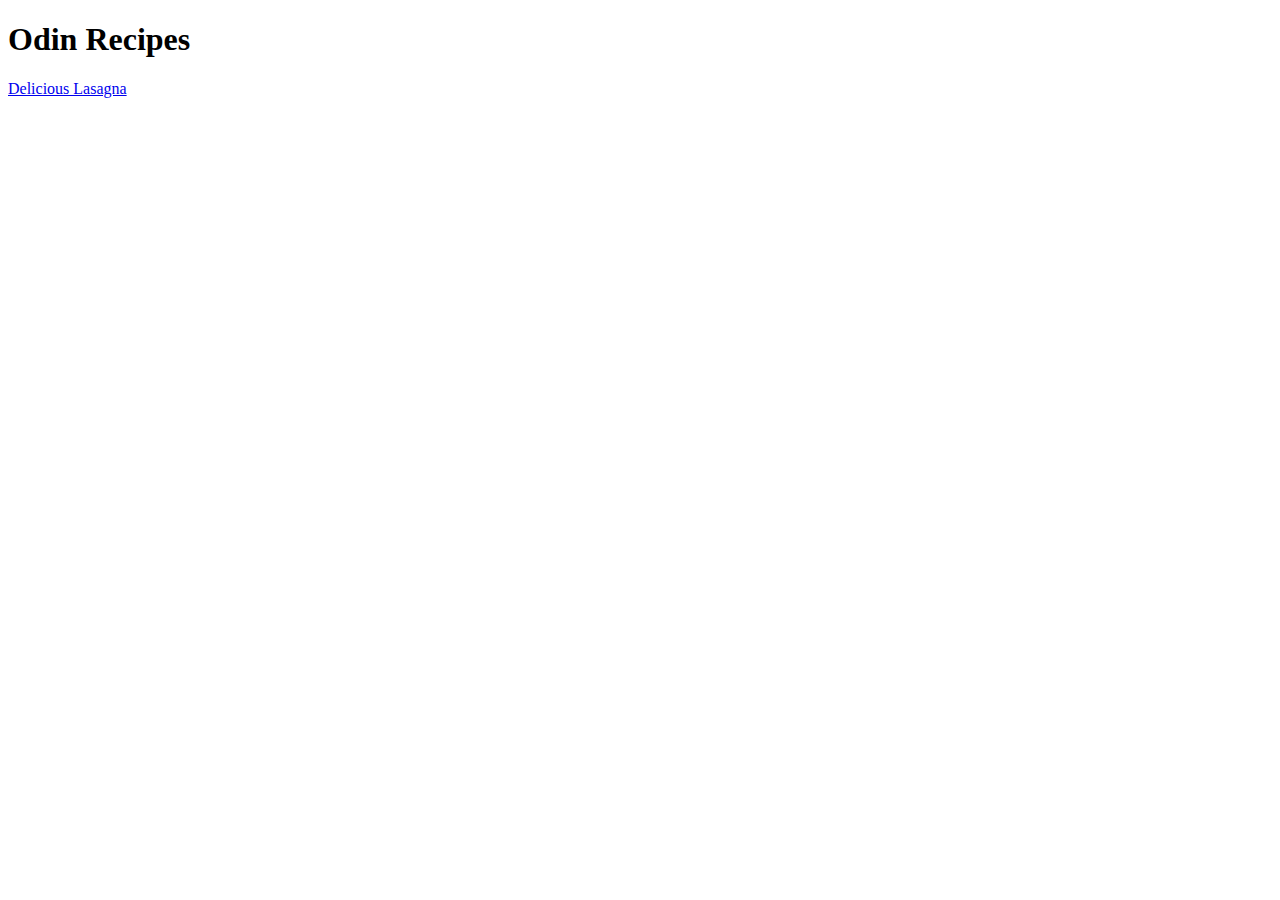
==== index.html @ 4efe770d "Build main page and bare bones recipe pages" ====
<!DOCTYPE html>
<html lang="en">
    <head>
        <meta charset="UTF-8">
        <meta http-equiv="X-UA-Compatible" content="IE=edge">
        <meta name="viewport" content="width=device-width, initial-scale=1.0">
        <title>Odin Recipes</title>
    </head>
    <body>
        <h1>Odin Recipes</h1>
        <a href="./recipes/lasagna.html">Delicious Lasagna</a>
    </body>
</html>
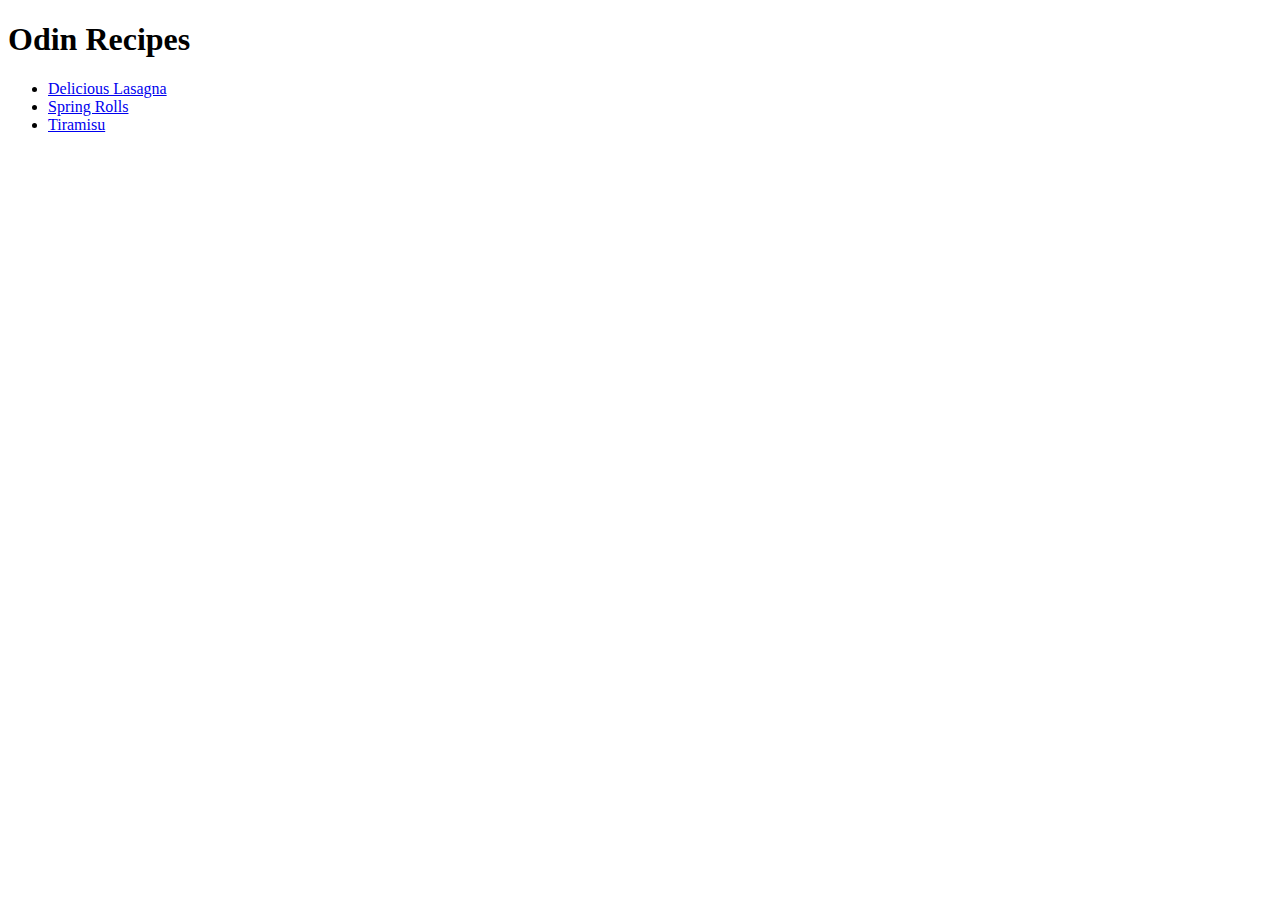
==== commit b44352a8: "complete html portion and add links to all pages" ====
--- a/index.html
+++ b/index.html
@@ -8,6 +8,11 @@
     </head>
     <body>
         <h1>Odin Recipes</h1>
-        <a href="./recipes/lasagna.html">Delicious Lasagna</a>
+        <ul>
+            <li><a href="./recipes/lasagna.html">Delicious Lasagna</a></li>
+            <li><a href="./recipes/springroll.html">Spring Rolls</a></li>
+            <li><a href="./recipes/tiramisu.html">Tiramisu</a></li>
+        </ul>
+        
     </body>
 </html>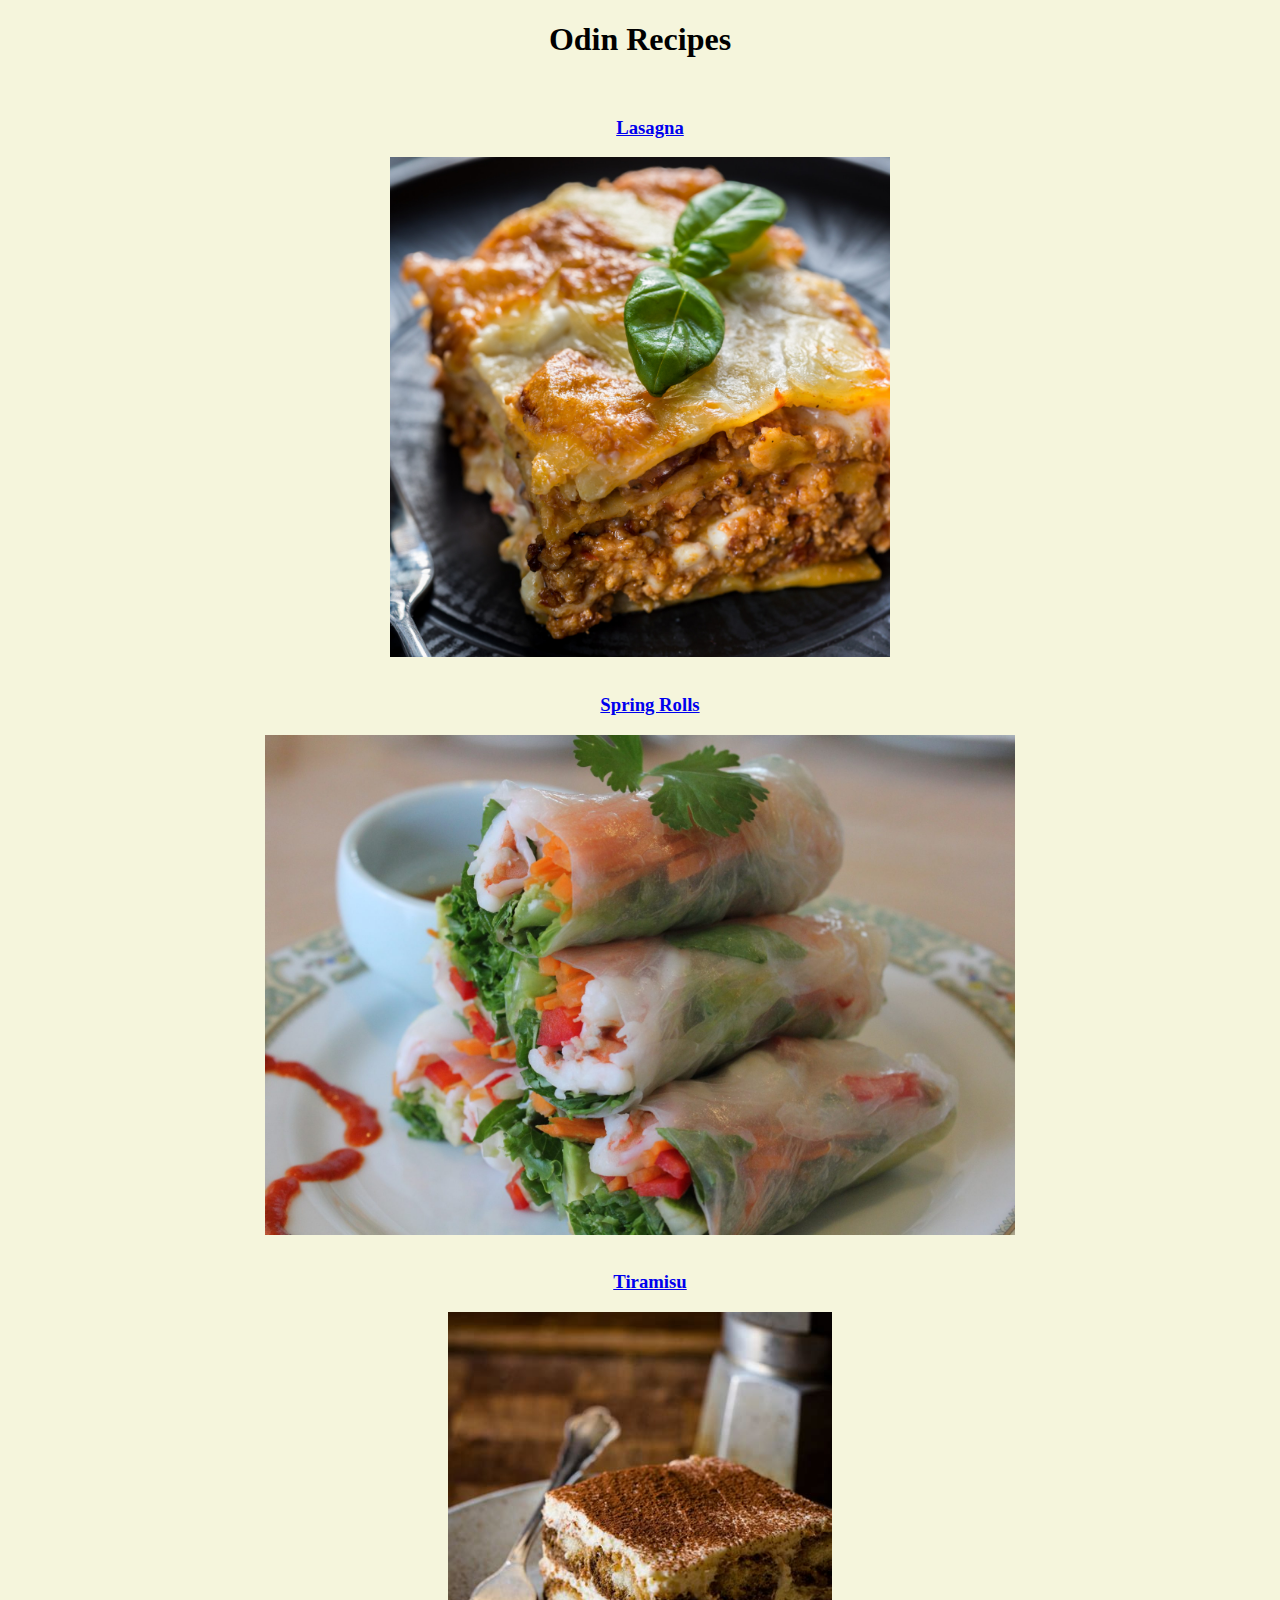
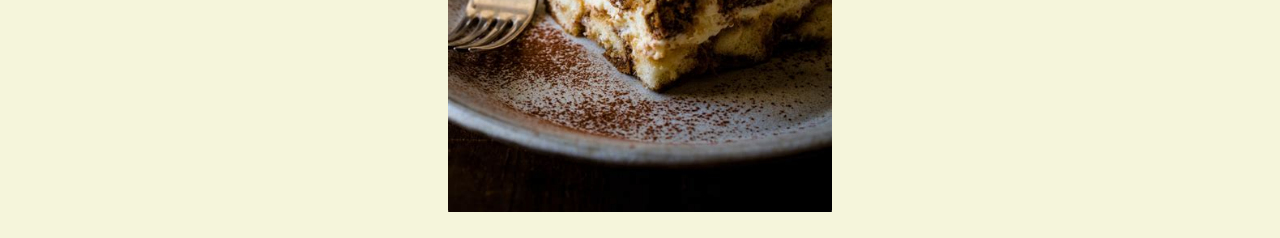
==== commit 42b202b5: "Add CSS" ====
--- a/index.html
+++ b/index.html
@@ -5,14 +5,25 @@
         <meta http-equiv="X-UA-Compatible" content="IE=edge">
         <meta name="viewport" content="width=device-width, initial-scale=1.0">
         <title>Odin Recipes</title>
+        <link rel="stylesheet" href="styles.css">
     </head>
     <body>
         <h1>Odin Recipes</h1>
-        <ul>
-            <li><a href="./recipes/lasagna.html">Delicious Lasagna</a></li>
-            <li><a href="./recipes/springroll.html">Spring Rolls</a></li>
-            <li><a href="./recipes/tiramisu.html">Tiramisu</a></li>
-        </ul>
+        <a href="./recipes/lasagna.html">
+            <h3 class="description">Lasagna</h3>
+            <img class="image" src="./recipes/images/Lasagna.jpeg" alt="lasagna">
+            
+        </a>
+        <a href="./recipes/springroll.html">
+            <h3 class="description">Spring Rolls</h3>
+            <img class="image" src="./recipes/images/springrolls.jpeg" alt="Spring Rolls">
+            
+        </a>
+        <a href="./recipes/tiramisu.html">
+            <h3 class="description">Tiramisu</h3>
+            <img class="image" src="./recipes/images/tiramisu.jpeg" alt="Tiramisu">
+        </a>
+        
         
     </body>
 </html>--- a/styles.css
+++ b/styles.css
@@ -0,0 +1,43 @@
+* {
+    background-color: beige;
+}
+
+h1 {
+    text-align: center;
+    font-family: "Brush Sript MT", cursive ;
+    text-transform: capitalize;
+}
+
+h3{
+    padding-left: 20px;
+}
+
+.recipe-links{
+    text-align: center;
+}
+
+li{
+    padding: 12px;
+    font-family: 'Times New Roman', Times, serif;
+}
+
+.ingredients, .directions{
+    padding-left: 65px;
+}
+
+a {
+    padding-inline: 50px;
+    justify-content: space-between;
+}
+
+.image{
+    display: block;
+    margin-left: auto;
+    margin-right: auto;
+    height: 500px;
+    width: auto;
+}
+
+.description{
+    text-align: center;
+}